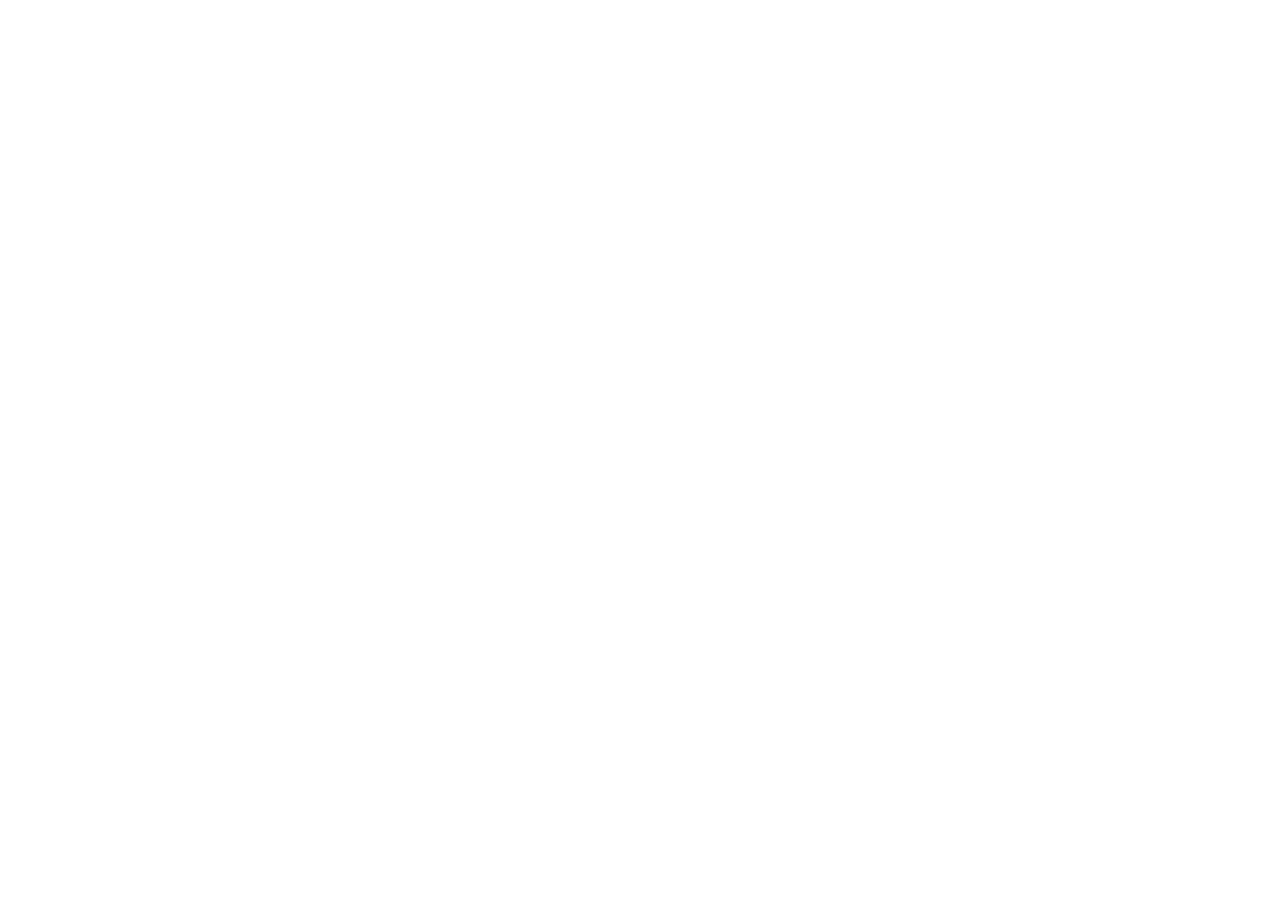
==== index.html @ 30213816 "Criei a pagina principal" ====
<!DOCTYPE html>
<html lang="en">
<head>
    <meta charset="UTF-8">
    <meta http-equiv="X-UA-Compatible" content="IE=edge">
    <meta name="viewport" content="width=device-width, initial-scale=1.0">
    <link rel="shortcut icon" href="favicon.ico" type="image/x-icon">
    <title>Projeto redes sociais</title>
</head>
<body>
    
</body>
</html>
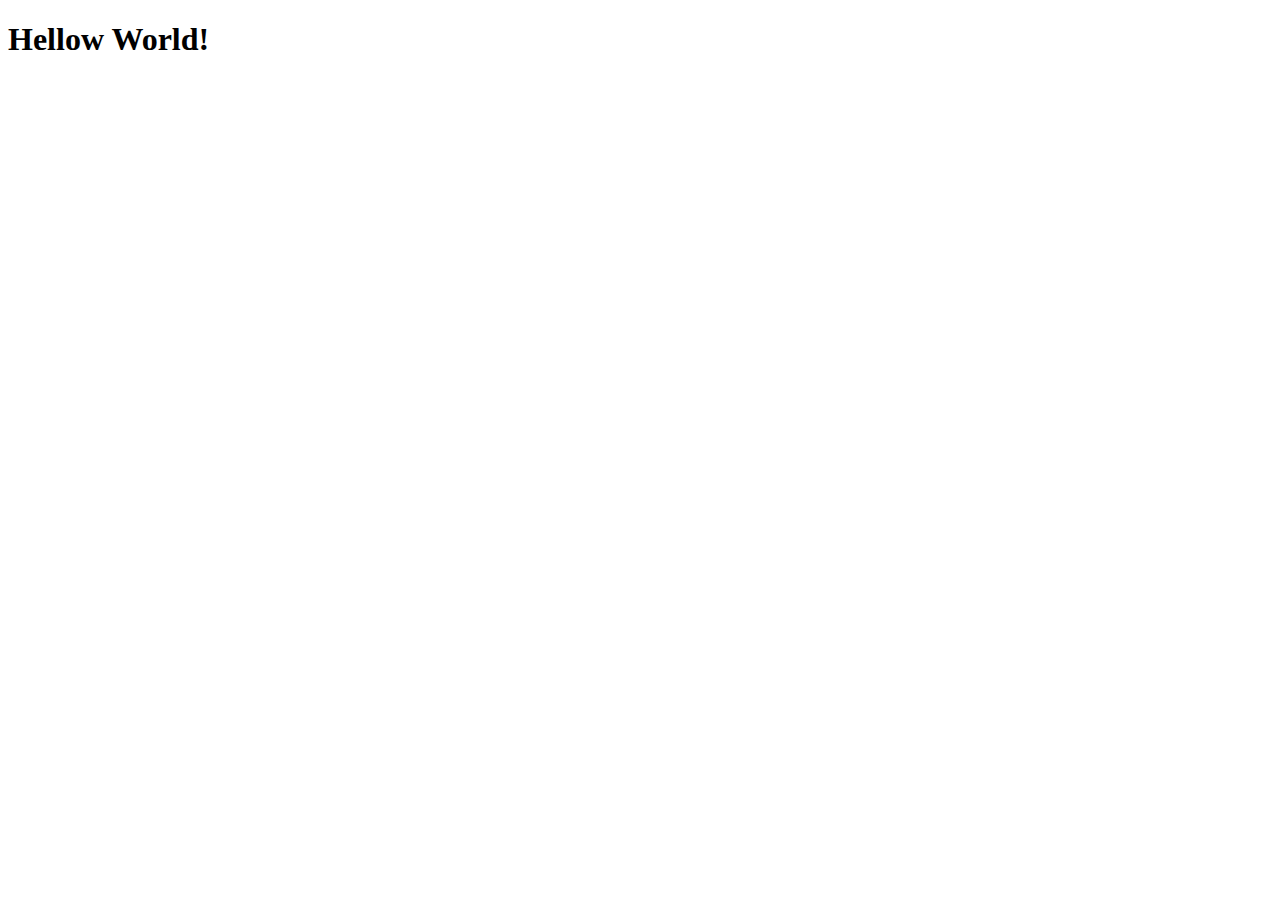
==== commit b4a098b8: "Update index.html" ====
--- a/index.html
+++ b/index.html
@@ -8,6 +8,6 @@
     <title>Projeto redes sociais</title>
 </head>
 <body>
-    
+    <h1>Hellow World!</h1>
 </body>
 </html>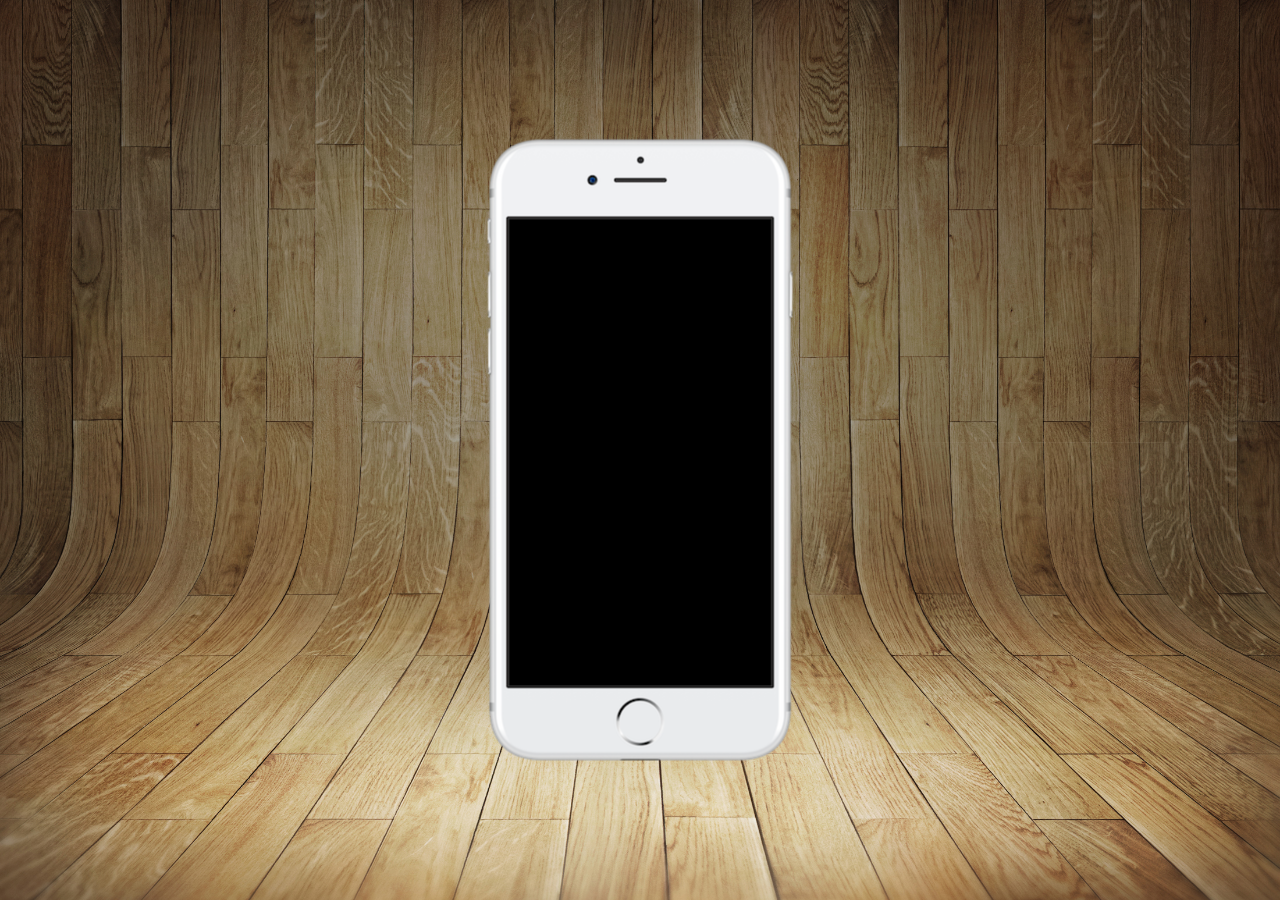
==== commit d2d1d794: "fundos colocados" ====
--- a/index.html
+++ b/index.html
@@ -5,9 +5,18 @@
     <meta http-equiv="X-UA-Compatible" content="IE=edge">
     <meta name="viewport" content="width=device-width, initial-scale=1.0">
     <link rel="shortcut icon" href="favicon.ico" type="image/x-icon">
+    <link rel="stylesheet" href="estilos/style.css">
     <title>Projeto redes sociais</title>
 </head>
 <body>
-    <h1>Hellow World!</h1>
+    
+    <main>
+        <section id="telefone">
+            
+        </section>
+        <section id="redes-sociais">
+
+        </section>
+    </main>
 </body>
 </html>--- a/estilos/style.css
+++ b/estilos/style.css
@@ -0,0 +1,39 @@
+@charset "UTF-8";
+
+*{
+    margin: 0px;
+    padding: 0px;
+    font-family: Arial, Helvetica, sans-serif;
+}
+
+
+html,body{
+
+    height: 100vh;
+    width: 100vw;
+    background-color: black;
+}
+
+body{
+    background: url(../imagens/fundo-madeira.jpg) no-repeat top center ;
+    background-size: cover;
+    background-attachment: fixed;
+}
+
+main{
+    height: 100vh;
+    position: relative;
+    
+}
+
+section#telefone{
+    position: absolute;
+    top: 50%;
+    left: 50%;
+    transform: translate(-50%, -50%);
+    height: 627px;
+    width: 311px;
+    
+    background: url(../imagens/frame-iphone.png) no-repeat;
+
+}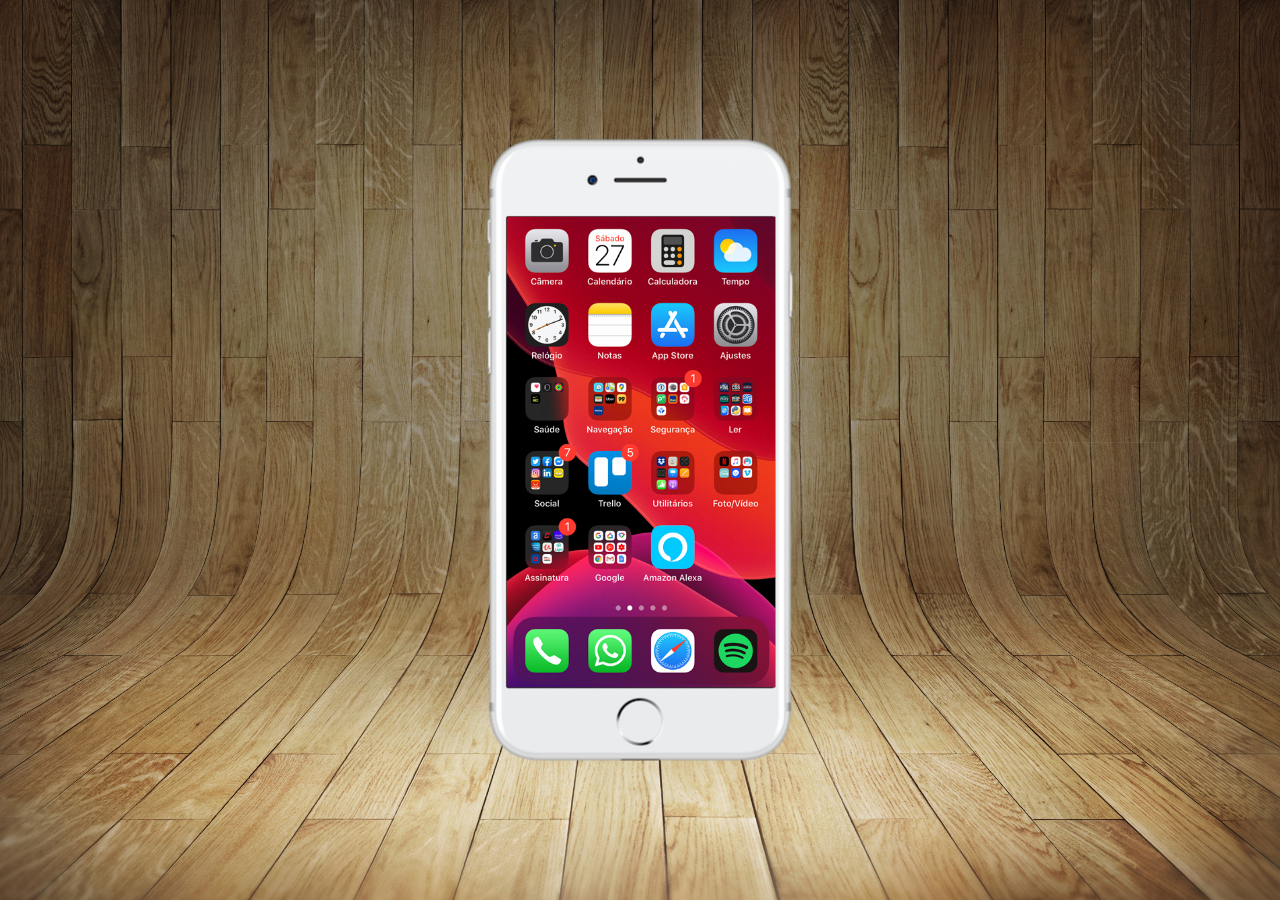
==== commit db9b5e16: "criei a tela home" ====
--- a/index.html
+++ b/index.html
@@ -12,7 +12,7 @@
     
     <main>
         <section id="telefone">
-            
+            <iframe src="home.html" name="tela" id="tela" frameborder="0"></iframe>
         </section>
         <section id="redes-sociais">
 
--- a/estilos/style.css
+++ b/estilos/style.css
@@ -36,4 +36,13 @@
     
     background: url(../imagens/frame-iphone.png) no-repeat;
 
+}
+
+iframe#tela{
+
+    position: relative;
+    top: 80px;
+    left: 22px;
+    width: 269px;
+    height: 471px;
 }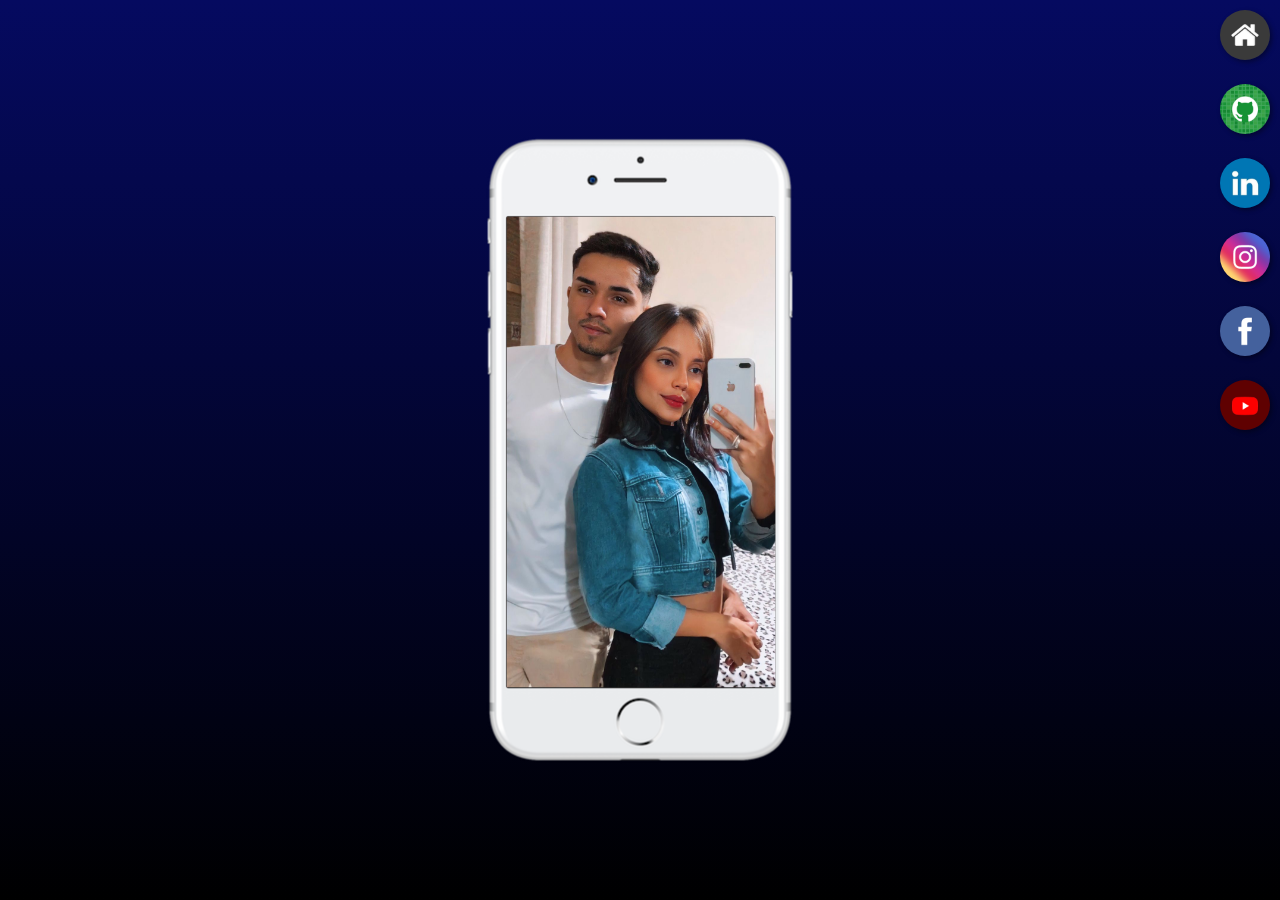
==== commit 1184e74d: "a" ====
--- a/index.html
+++ b/index.html
@@ -12,10 +12,17 @@
     
     <main>
         <section id="telefone">
-            <iframe src="home.html" name="tela" id="tela" frameborder="0"></iframe>
+            <iframe src="home.html" name="tela" id="tela" frameborder="0">
+                Seu navegador não é compativel :(
+            </iframe>
         </section>
         <section id="redes-sociais">
-
+            <a href="" target="tela"><img src="imagens/logo-home.jpg" alt="home"></a><br>
+            <a href="" target="tela"><img src="imagens/logo-github.jpg" alt="github"></a><br>
+            <a href="" target="tela"><img src="imagens/logo-linkedin.jpg" alt="linkedin"></a><br>
+            <a href="" target="tela"><img src="imagens/logo-instagram.jpg" alt="instagram"></a><br>
+            <a href="" target="tela"><img src="imagens/logo-facebook.jpg" alt="facebook"></a><br>
+            <a href="" target="tela"><img src="imagens/logo-youtube.jpg" alt="youtube"></a> <br>         
         </section>
     </main>
 </body>
--- a/estilos/style.css
+++ b/estilos/style.css
@@ -11,11 +11,11 @@
 
     height: 100vh;
     width: 100vw;
-    background-color: black;
+    background-image:  black;
 }
 
 body{
-    background: url(../imagens/fundo-madeira.jpg) no-repeat top center ;
+    background-image: linear-gradient(to bottom, rgb(5, 10, 96), black);
     background-size: cover;
     background-attachment: fixed;
 }
@@ -45,4 +45,23 @@
     left: 22px;
     width: 269px;
     height: 471px;
+}
+
+section#redes-sociais{
+    text-align: right;
+}
+section#redes-sociais img{
+    width: 50px;
+    margin: 10px;
+    border-radius: 50%;
+    box-shadow: 2px 2px 5px rgba(0, 0, 0, 0.408);
+    box-sizing: border-box;
+    
+}
+
+section#redes-sociais img:hover{
+    border: 2px solid rgba(255, 255, 255, 0.614);
+    transform: translate(-3px, -3px);
+    box-shadow: 5px 5px 10px rgba(0, 0, 0, 0.611);
+
 }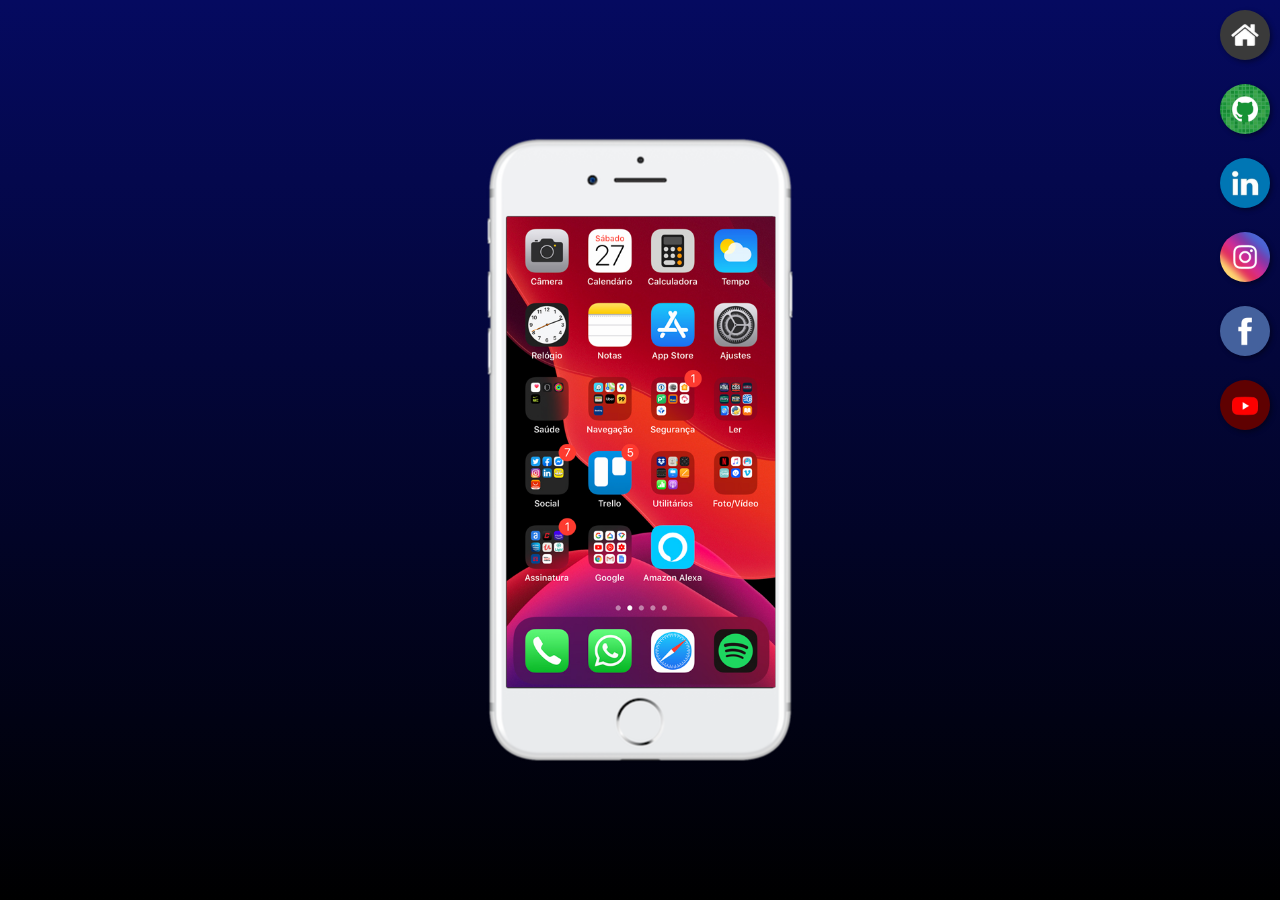
==== commit 8aa7c23e: "remove" ====
--- a/index.html
+++ b/index.html
@@ -17,8 +17,8 @@
             </iframe>
         </section>
         <section id="redes-sociais">
-            <a href="" target="tela"><img src="imagens/logo-home.jpg" alt="home"></a><br>
-            <a href="" target="tela"><img src="imagens/logo-github.jpg" alt="github"></a><br>
+            <a href="home.html" target="tela"><img src="imagens/logo-home.jpg" alt="home"></a><br>
+            <a href="github.html" target="tela"><img src="imagens/logo-github.jpg" alt="github"></a><br>
             <a href="" target="tela"><img src="imagens/logo-linkedin.jpg" alt="linkedin"></a><br>
             <a href="" target="tela"><img src="imagens/logo-instagram.jpg" alt="instagram"></a><br>
             <a href="" target="tela"><img src="imagens/logo-facebook.jpg" alt="facebook"></a><br>
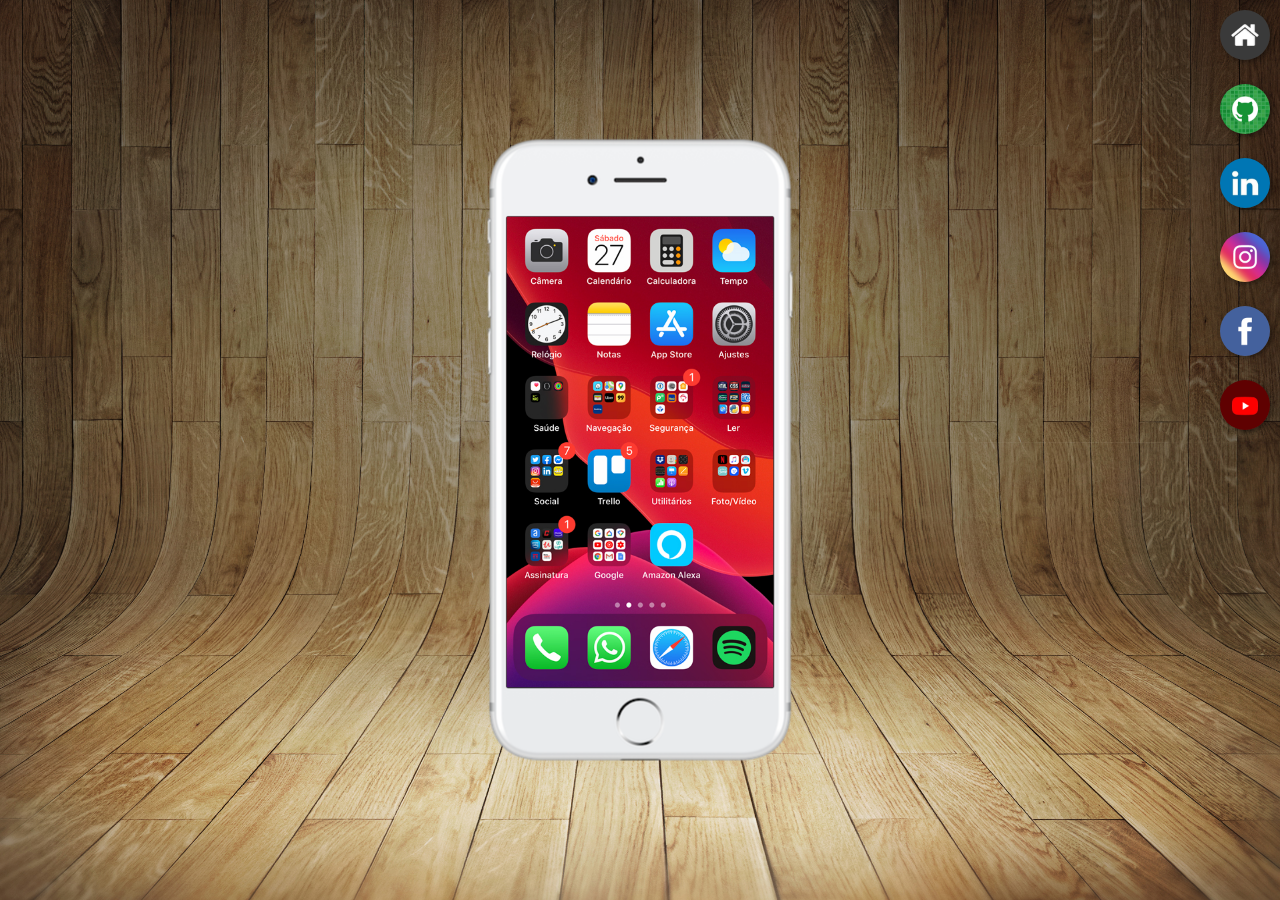
==== commit 6ed00ef5: "finish" ====
--- a/index.html
+++ b/index.html
@@ -19,10 +19,10 @@
         <section id="redes-sociais">
             <a href="home.html" target="tela"><img src="imagens/logo-home.jpg" alt="home"></a><br>
             <a href="github.html" target="tela"><img src="imagens/logo-github.jpg" alt="github"></a><br>
-            <a href="" target="tela"><img src="imagens/logo-linkedin.jpg" alt="linkedin"></a><br>
-            <a href="" target="tela"><img src="imagens/logo-instagram.jpg" alt="instagram"></a><br>
-            <a href="" target="tela"><img src="imagens/logo-facebook.jpg" alt="facebook"></a><br>
-            <a href="" target="tela"><img src="imagens/logo-youtube.jpg" alt="youtube"></a> <br>         
+            <a href="linkedin.html" target="tela"><img src="imagens/logo-linkedin.jpg" alt="linkedin"></a><br>
+            <a href="instagram.html" target="tela"><img src="imagens/logo-instagram.jpg" alt="instagram"></a><br>
+            <a href="facebook.html" target="tela"><img src="imagens/logo-facebook.jpg" alt="facebook"></a><br>
+            <a href="youtube.html" target="tela"><img src="imagens/logo-youtube.jpg" alt="youtube"></a> <br>         
         </section>
     </main>
 </body>
--- a/estilos/style.css
+++ b/estilos/style.css
@@ -15,7 +15,8 @@
 }
 
 body{
-    background-image: linear-gradient(to bottom, rgb(5, 10, 96), black);
+    background-image: url(../imagens/fundo-madeira.jpg);
+    /*background-image: linear-gradient(to bottom, rgb(5, 10, 96), black);*/
     background-size: cover;
     background-attachment: fixed;
 }
@@ -43,8 +44,9 @@
     position: relative;
     top: 80px;
     left: 22px;
-    width: 269px;
+    width: 267.2px;
     height: 471px;
+    
 }
 
 section#redes-sociais{
@@ -60,8 +62,8 @@
 }
 
 section#redes-sociais img:hover{
-    border: 2px solid rgba(255, 255, 255, 0.614);
+    border: 3px solid rgba(255, 255, 255, 0.614);
     transform: translate(-3px, -3px);
     box-shadow: 5px 5px 10px rgba(0, 0, 0, 0.611);
-
+    transition: transform 400ms,  border 200ms;
 }